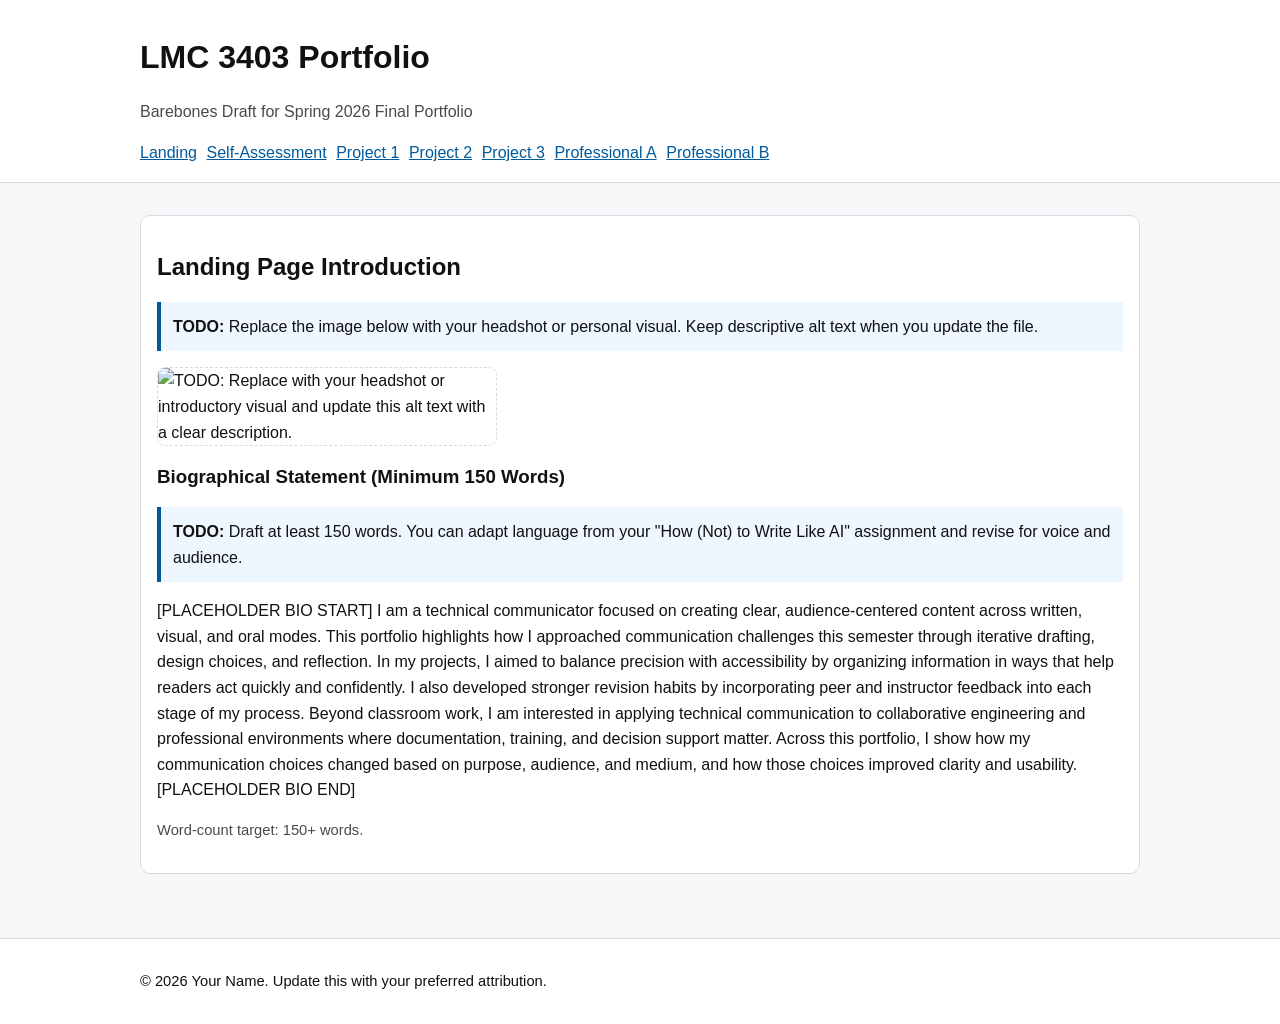
==== index.html @ 91075c49 "Scaffold barebones LMC 3403 GitHub Pages portfolio site" ====
<!doctype html>
<html lang="en">
  <head>
    <meta charset="UTF-8" />
    <meta name="viewport" content="width=device-width, initial-scale=1.0" />
    <title>LMC 3403 Portfolio | Landing</title>
    <link rel="stylesheet" href="assets/css/styles.css" />
  </head>
  <body>
    <a class="skip-link" href="#main-content">Skip to main content</a>

    <header class="site-header">
      <div class="header-inner">
        <h1>LMC 3403 Portfolio</h1>
        <p class="muted">Barebones Draft for Spring 2026 Final Portfolio</p>
        <nav aria-label="Primary">
          <ul>
            <li><a href="index.html">Landing</a></li>
            <li><a href="self-assessment.html">Self-Assessment</a></li>
            <li><a href="projects/project-1.html">Project 1</a></li>
            <li><a href="projects/project-2.html">Project 2</a></li>
            <li><a href="projects/project-3.html">Project 3</a></li>
            <li><a href="professional/proj-a.html">Professional A</a></li>
            <li><a href="professional/proj-b.html">Professional B</a></li>
          </ul>
        </nav>
      </div>
    </header>

    <main id="main-content">
      <div class="main-inner">
        <section aria-labelledby="intro-heading">
          <h2 id="intro-heading">Landing Page Introduction</h2>
          <p class="todo"><strong>TODO:</strong> Replace the image below with your headshot or personal visual. Keep descriptive alt text when you update the file.</p>
          <img
            class="placeholder-image"
            src="assets/images/headshot-placeholder.jpg"
            alt="TODO: Replace with your headshot or introductory visual and update this alt text with a clear description."
          />

          <h3>Biographical Statement (Minimum 150 Words)</h3>
          <p class="todo"><strong>TODO:</strong> Draft at least 150 words. You can adapt language from your "How (Not) to Write Like AI" assignment and revise for voice and audience.</p>
          <p>
            [PLACEHOLDER BIO START] I am a technical communicator focused on creating clear, audience-centered content across written, visual, and oral modes.
            This portfolio highlights how I approached communication challenges this semester through iterative drafting, design choices, and reflection. In
            my projects, I aimed to balance precision with accessibility by organizing information in ways that help readers act quickly and confidently.
            I also developed stronger revision habits by incorporating peer and instructor feedback into each stage of my process. Beyond classroom work,
            I am interested in applying technical communication to collaborative engineering and professional environments where documentation, training,
            and decision support matter. Across this portfolio, I show how my communication choices changed based on purpose, audience, and medium, and
            how those choices improved clarity and usability. [PLACEHOLDER BIO END]
          </p>
          <p class="small muted">Word-count target: 150+ words.</p>
        </section>
      </div>
    </main>

    <footer class="site-footer">
      <div class="footer-inner small">
        <p>© 2026 Your Name. Update this with your preferred attribution.</p>
      </div>
    </footer>
  </body>
</html>
---- assets/css/styles.css ----
:root {
  --bg: #f7f7f9;
  --surface: #ffffff;
  --text: #111111;
  --muted: #4a4a4a;
  --accent: #005a9c;
  --border: #d7dbe0;
}

* {
  box-sizing: border-box;
}

html,
body {
  margin: 0;
  padding: 0;
  background: var(--bg);
  color: var(--text);
  font-family: "Segoe UI", "Helvetica Neue", Arial, sans-serif;
  line-height: 1.6;
}

.skip-link {
  position: absolute;
  left: -9999px;
  top: 0;
  background: var(--text);
  color: #fff;
  padding: 0.5rem 0.75rem;
}

.skip-link:focus {
  left: 0.5rem;
  top: 0.5rem;
  z-index: 1000;
}

.site-header,
.site-footer {
  background: var(--surface);
  border-bottom: 1px solid var(--border);
}

.site-footer {
  border-top: 1px solid var(--border);
  border-bottom: 0;
  margin-top: 2rem;
}

.header-inner,
.main-inner,
.footer-inner {
  width: min(1000px, 92vw);
  margin: 0 auto;
  padding: 1rem 0;
}

h1,
h2,
h3 {
  line-height: 1.25;
}

nav ul {
  list-style: none;
  display: flex;
  flex-wrap: wrap;
  gap: 0.6rem;
  padding: 0;
  margin: 0.5rem 0 0;
}

nav a,
.inline-link {
  color: var(--accent);
  text-decoration: underline;
}

main section {
  background: var(--surface);
  border: 1px solid var(--border);
  border-radius: 10px;
  padding: 1rem;
  margin: 1rem 0;
}

.muted {
  color: var(--muted);
}

.todo {
  background: #eef6ff;
  border-left: 4px solid var(--accent);
  padding: 0.75rem;
  margin: 1rem 0;
}

.grid {
  display: grid;
  grid-template-columns: repeat(auto-fit, minmax(220px, 1fr));
  gap: 0.8rem;
}

.card {
  border: 1px solid var(--border);
  border-radius: 8px;
  padding: 0.8rem;
  background: #fbfcfd;
}

.placeholder-image {
  width: 100%;
  max-width: 340px;
  border: 1px dashed var(--border);
  border-radius: 8px;
  display: block;
}

.small {
  font-size: 0.92rem;
}

@media (max-width: 650px) {
  .header-inner,
  .main-inner,
  .footer-inner {
    width: 94vw;
  }
}
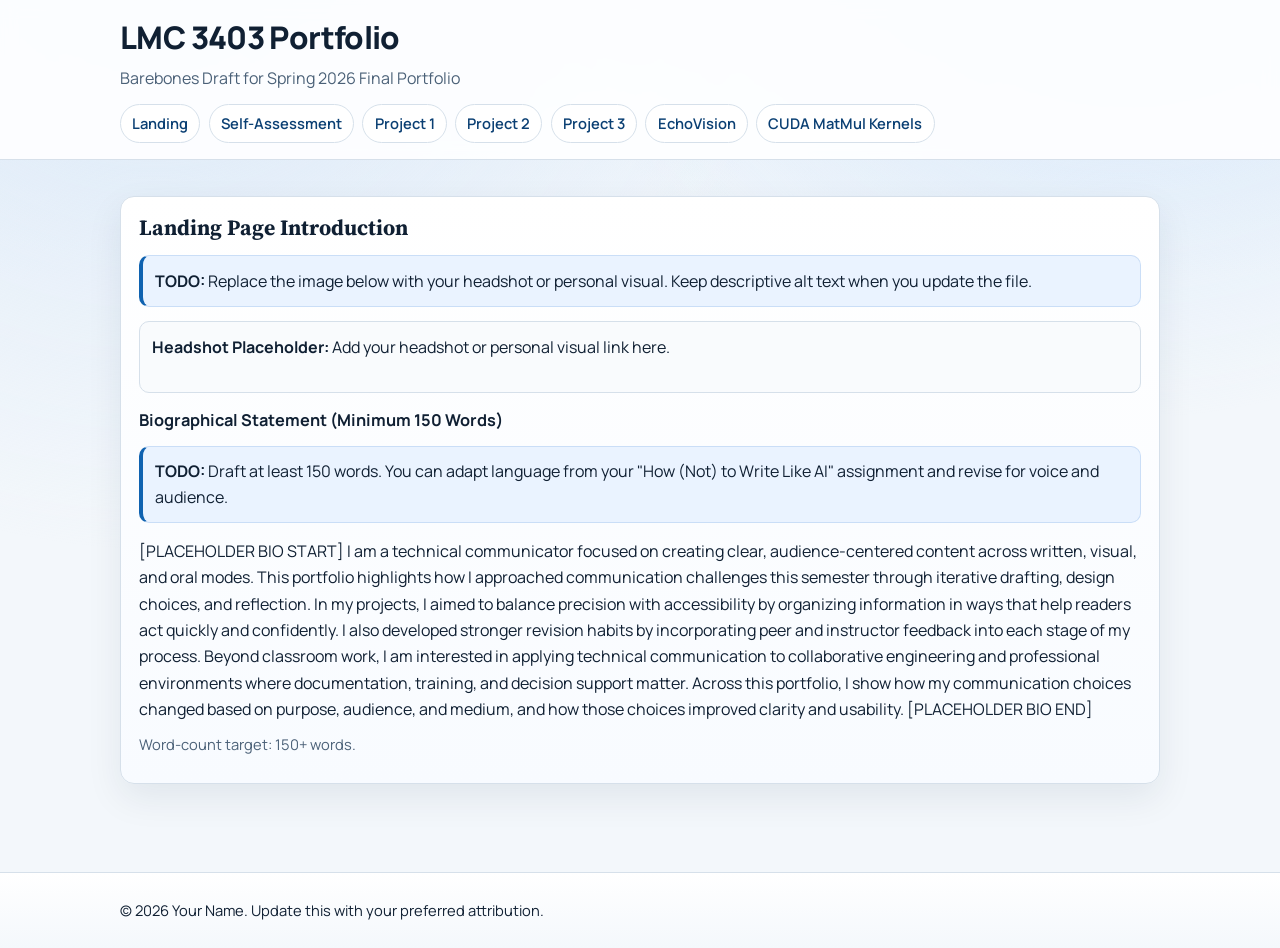
==== commit f4158547: "Restyle portfolio pages and finalize project intros/layout" ====
--- a/index.html
+++ b/index.html
@@ -4,7 +4,7 @@
     <meta charset="UTF-8" />
     <meta name="viewport" content="width=device-width, initial-scale=1.0" />
     <title>LMC 3403 Portfolio | Landing</title>
-    <link rel="stylesheet" href="assets/css/styles.css" />
+    <link rel="stylesheet" href="css/styles.css" />
   </head>
   <body>
     <a class="skip-link" href="#main-content">Skip to main content</a>
@@ -20,8 +20,8 @@
             <li><a href="projects/project-1.html">Project 1</a></li>
             <li><a href="projects/project-2.html">Project 2</a></li>
             <li><a href="projects/project-3.html">Project 3</a></li>
-            <li><a href="professional/proj-a.html">Professional A</a></li>
-            <li><a href="professional/proj-b.html">Professional B</a></li>
+            <li><a href="professional/proj-a.html">EchoVision</a></li>
+            <li><a href="professional/proj-b.html">CUDA MatMul Kernels</a></li>
           </ul>
         </nav>
       </div>
@@ -32,11 +32,7 @@
         <section aria-labelledby="intro-heading">
           <h2 id="intro-heading">Landing Page Introduction</h2>
           <p class="todo"><strong>TODO:</strong> Replace the image below with your headshot or personal visual. Keep descriptive alt text when you update the file.</p>
-          <img
-            class="placeholder-image"
-            src="assets/images/headshot-placeholder.jpg"
-            alt="TODO: Replace with your headshot or introductory visual and update this alt text with a clear description."
-          />
+          <p class="card"><strong>Headshot Placeholder:</strong> Add your headshot or personal visual link here.</p>
 
           <h3>Biographical Statement (Minimum 150 Words)</h3>
           <p class="todo"><strong>TODO:</strong> Draft at least 150 words. You can adapt language from your "How (Not) to Write Like AI" assignment and revise for voice and audience.</p>
--- a/css/styles.css
+++ b/css/styles.css
@@ -0,0 +1,206 @@
+@import url('https://fonts.googleapis.com/css2?family=Manrope:wght@400;500;700;800&family=Source+Serif+4:wght@500;600&display=swap');
+
+:root {
+  --bg: #f3f7fb;
+  --bg-accent: #e9f1fa;
+  --surface: #ffffff;
+  --surface-soft: #f9fbfd;
+  --text: #102033;
+  --muted: #4b6178;
+  --accent: #0f62b0;
+  --accent-2: #0a3f73;
+  --border: #d6e0ea;
+  --shadow: 0 14px 36px rgba(12, 39, 66, 0.08);
+}
+
+* {
+  box-sizing: border-box;
+}
+
+html,
+body {
+  margin: 0;
+  padding: 0;
+  color: var(--text);
+  font-family: 'Manrope', 'Avenir Next', 'Segoe UI', sans-serif;
+  line-height: 1.65;
+  background:
+    radial-gradient(circle at 12% -10%, #dbe9f8 0%, transparent 42%),
+    radial-gradient(circle at 88% -20%, #d3e6fa 0%, transparent 38%),
+    linear-gradient(180deg, var(--bg-accent) 0%, var(--bg) 280px);
+}
+
+.skip-link {
+  position: absolute;
+  left: -9999px;
+  top: 0;
+  background: var(--text);
+  color: #fff;
+  padding: 0.55rem 0.8rem;
+  border-radius: 0.4rem;
+}
+
+.skip-link:focus {
+  left: 0.75rem;
+  top: 0.75rem;
+  z-index: 1000;
+}
+
+.site-header {
+  position: sticky;
+  top: 0;
+  z-index: 20;
+  backdrop-filter: blur(8px);
+  background: rgba(255, 255, 255, 0.88);
+  border-bottom: 1px solid var(--border);
+}
+
+.site-footer {
+  background: linear-gradient(180deg, #ffffff 0%, #f4f8fc 100%);
+  border-top: 1px solid var(--border);
+  margin-top: 2.5rem;
+}
+
+.header-inner,
+.main-inner,
+.footer-inner {
+  width: min(1040px, 92vw);
+  margin: 0 auto;
+}
+
+.header-inner {
+  padding: 1.1rem 0 0.95rem;
+}
+
+.main-inner {
+  padding: 1.3rem 0 2rem;
+}
+
+.footer-inner {
+  padding: 1rem 0;
+}
+
+h1,
+h2,
+h3 {
+  line-height: 1.22;
+  margin: 0;
+}
+
+h1 {
+  font-size: clamp(1.45rem, 2.5vw, 1.95rem);
+  font-weight: 800;
+  letter-spacing: -0.02em;
+}
+
+h2 {
+  font-size: clamp(1.12rem, 1.7vw, 1.36rem);
+  font-family: 'Source Serif 4', Georgia, serif;
+  margin-bottom: 0.65rem;
+}
+
+h3 {
+  font-size: 1.02rem;
+  margin-top: 1.15rem;
+}
+
+p {
+  margin: 0.6rem 0;
+}
+
+.muted {
+  color: var(--muted);
+}
+
+nav ul {
+  list-style: none;
+  display: flex;
+  flex-wrap: wrap;
+  gap: 0.52rem;
+  padding: 0;
+  margin: 0.75rem 0 0;
+}
+
+nav a {
+  display: inline-block;
+  padding: 0.42rem 0.7rem;
+  border-radius: 999px;
+  border: 1px solid var(--border);
+  text-decoration: none;
+  color: var(--accent-2);
+  font-weight: 600;
+  font-size: 0.92rem;
+  background: #fff;
+  transition: all 0.18s ease;
+}
+
+nav a:hover,
+nav a:focus-visible {
+  border-color: #b8cee5;
+  background: #edf5fe;
+  color: var(--accent);
+}
+
+main section {
+  background: var(--surface);
+  border: 1px solid var(--border);
+  border-radius: 14px;
+  padding: 1.05rem 1.1rem;
+  margin: 1rem 0;
+  box-shadow: var(--shadow);
+}
+
+.main-inner > section:first-of-type {
+  background: linear-gradient(180deg, #ffffff 0%, #f8fbff 100%);
+}
+
+.todo {
+  background: #eaf3ff;
+  border: 1px solid #cadef7;
+  border-left: 4px solid var(--accent);
+  border-radius: 10px;
+  padding: 0.72rem 0.8rem;
+  margin: 0.9rem 0;
+}
+
+.grid {
+  display: grid;
+  grid-template-columns: repeat(auto-fit, minmax(220px, 1fr));
+  gap: 0.72rem;
+}
+
+.card {
+  border: 1px solid var(--border);
+  border-radius: 10px;
+  padding: 0.78rem;
+  background: var(--surface-soft);
+  min-height: 72px;
+}
+
+.inline-link {
+  color: var(--accent);
+  text-decoration: underline;
+  text-decoration-thickness: 1.5px;
+  text-underline-offset: 2px;
+  word-break: break-word;
+}
+
+.small {
+  font-size: 0.92rem;
+}
+
+@media (max-width: 720px) {
+  .header-inner,
+  .main-inner,
+  .footer-inner {
+    width: 94vw;
+  }
+
+  .header-inner {
+    padding-top: 0.8rem;
+  }
+
+  main section {
+    padding: 0.95rem;
+  }
+}
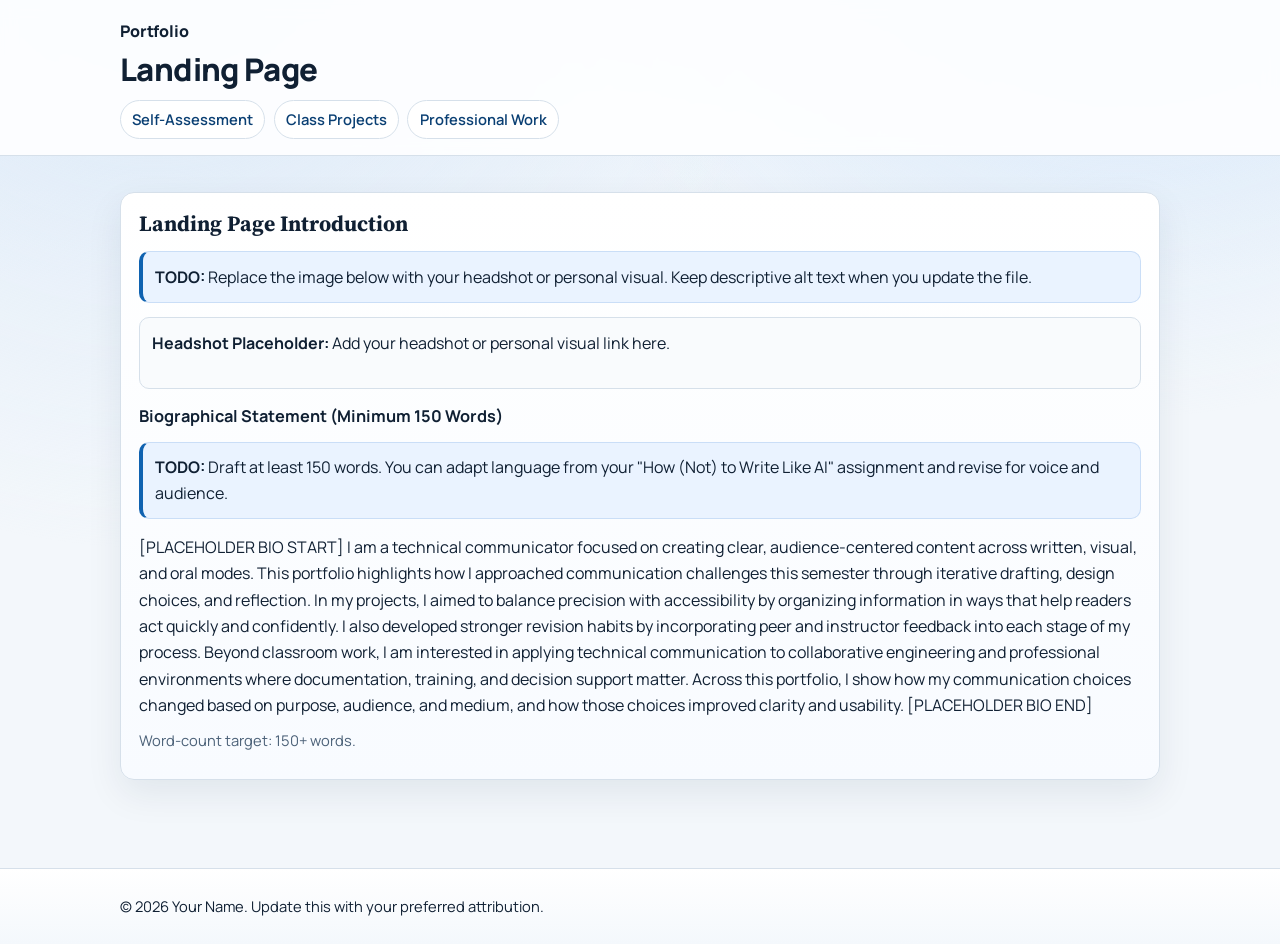
==== commit 79d1cc08: "Refine portfolio structure, navigation, and project content" ====
--- a/index.html
+++ b/index.html
@@ -3,7 +3,7 @@
   <head>
     <meta charset="UTF-8" />
     <meta name="viewport" content="width=device-width, initial-scale=1.0" />
-    <title>LMC 3403 Portfolio | Landing</title>
+    <title>Portfolio | Landing Page</title>
     <link rel="stylesheet" href="css/styles.css" />
   </head>
   <body>
@@ -11,17 +11,13 @@
 
     <header class="site-header">
       <div class="header-inner">
-        <h1>LMC 3403 Portfolio</h1>
-        <p class="muted">Barebones Draft for Spring 2026 Final Portfolio</p>
+        <p class="site-brand"><a href="index.html">Portfolio</a></p>
+        <h1>Landing Page</h1>
         <nav aria-label="Primary">
           <ul>
-            <li><a href="index.html">Landing</a></li>
             <li><a href="self-assessment.html">Self-Assessment</a></li>
-            <li><a href="projects/project-1.html">Project 1</a></li>
-            <li><a href="projects/project-2.html">Project 2</a></li>
-            <li><a href="projects/project-3.html">Project 3</a></li>
-            <li><a href="professional/proj-a.html">EchoVision</a></li>
-            <li><a href="professional/proj-b.html">CUDA MatMul Kernels</a></li>
+            <li><a href="class-projects.html">Class Projects</a></li>
+            <li><a href="professional-work.html">Professional Work</a></li>
           </ul>
         </nav>
       </div>
--- a/css/styles.css
+++ b/css/styles.css
@@ -72,6 +72,22 @@
   padding: 1.1rem 0 0.95rem;
 }
 
+.site-brand {
+  margin: 0 0 0.35rem;
+  font-weight: 800;
+  letter-spacing: -0.01em;
+}
+
+.site-brand a {
+  text-decoration: none;
+  color: var(--text);
+}
+
+.site-brand a:hover,
+.site-brand a:focus-visible {
+  color: var(--accent);
+}
+
 .main-inner {
   padding: 1.3rem 0 2rem;
 }
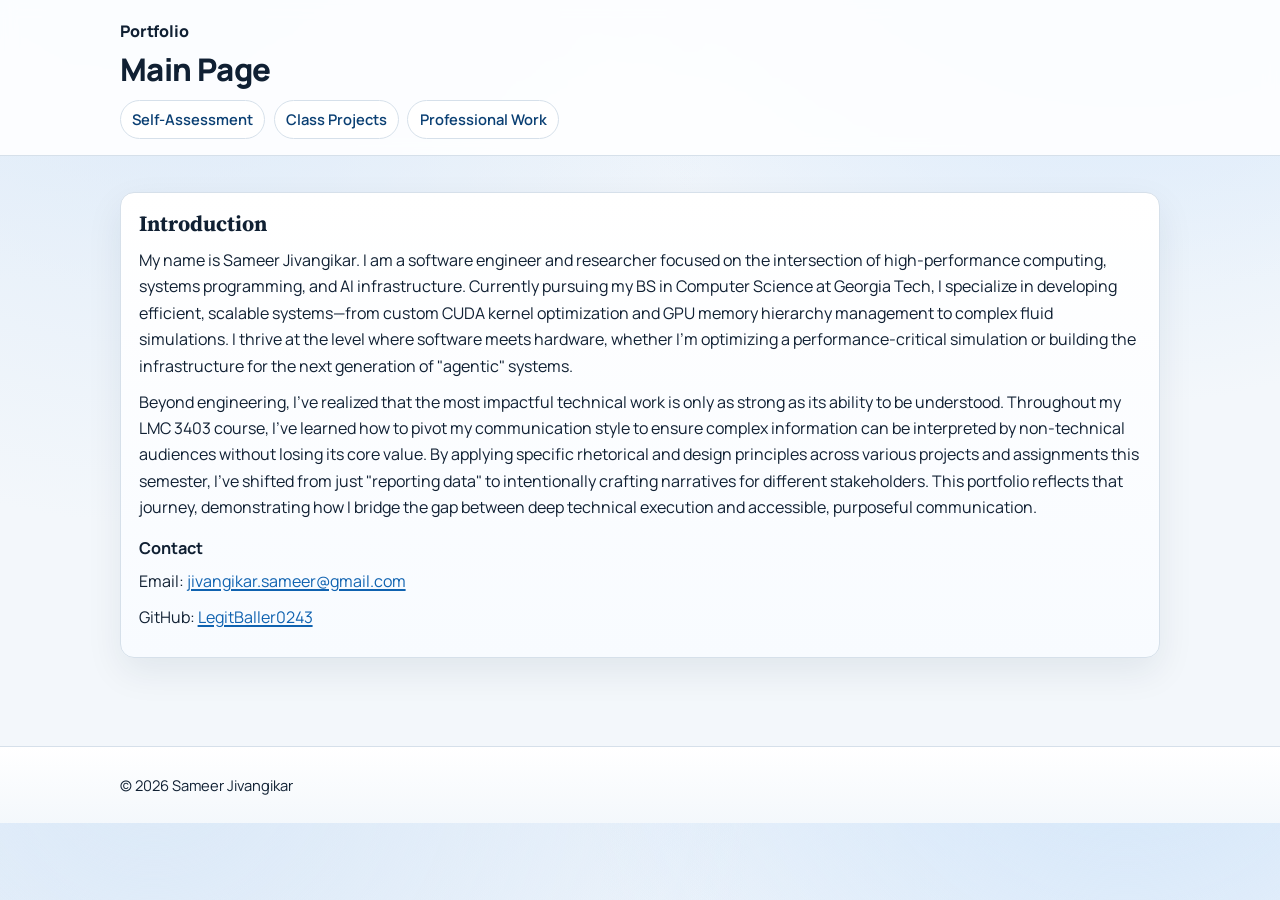
==== commit 31661c39: "Finalize portfolio content, embeds, and markdown artifact viewer" ====
--- a/index.html
+++ b/index.html
@@ -12,7 +12,7 @@
     <header class="site-header">
       <div class="header-inner">
         <p class="site-brand"><a href="index.html">Portfolio</a></p>
-        <h1>Landing Page</h1>
+        <h1>Main Page</h1>
         <nav aria-label="Primary">
           <ul>
             <li><a href="self-assessment.html">Self-Assessment</a></li>
@@ -26,29 +26,26 @@
     <main id="main-content">
       <div class="main-inner">
         <section aria-labelledby="intro-heading">
-          <h2 id="intro-heading">Landing Page Introduction</h2>
-          <p class="todo"><strong>TODO:</strong> Replace the image below with your headshot or personal visual. Keep descriptive alt text when you update the file.</p>
-          <p class="card"><strong>Headshot Placeholder:</strong> Add your headshot or personal visual link here.</p>
-
-          <h3>Biographical Statement (Minimum 150 Words)</h3>
-          <p class="todo"><strong>TODO:</strong> Draft at least 150 words. You can adapt language from your "How (Not) to Write Like AI" assignment and revise for voice and audience.</p>
+          <h2 id="intro-heading">Introduction</h2>
           <p>
-            [PLACEHOLDER BIO START] I am a technical communicator focused on creating clear, audience-centered content across written, visual, and oral modes.
-            This portfolio highlights how I approached communication challenges this semester through iterative drafting, design choices, and reflection. In
-            my projects, I aimed to balance precision with accessibility by organizing information in ways that help readers act quickly and confidently.
-            I also developed stronger revision habits by incorporating peer and instructor feedback into each stage of my process. Beyond classroom work,
-            I am interested in applying technical communication to collaborative engineering and professional environments where documentation, training,
-            and decision support matter. Across this portfolio, I show how my communication choices changed based on purpose, audience, and medium, and
-            how those choices improved clarity and usability. [PLACEHOLDER BIO END]
+          My name is Sameer Jivangikar. I am a software engineer and researcher focused on the intersection of high-performance computing, systems programming, and AI infrastructure. 
+          Currently pursuing my BS in Computer Science at Georgia Tech, I specialize in developing efficient, scalable systems—from custom CUDA kernel optimization and GPU memory hierarchy management to complex fluid simulations. 
+          I thrive at the level where software meets hardware, whether I'm optimizing a performance-critical simulation or building the infrastructure for the next generation of "agentic" systems. </p>
+          <p>
+          Beyond engineering, I’ve realized that the most impactful technical work is only as strong as its ability to be understood. Throughout my LMC 3403 course, I’ve learned how to pivot my communication style to ensure complex information can be interpreted by non-technical audiences without losing its core value. 
+          By applying specific rhetorical and design principles across various projects and assignments this semester, I’ve shifted from just "reporting data" to intentionally crafting narratives for different stakeholders. 
+          This portfolio reflects that journey, demonstrating how I bridge the gap between deep technical execution and accessible, purposeful communication.
           </p>
-          <p class="small muted">Word-count target: 150+ words.</p>
+          <h3>Contact</h3>
+          <p>Email: <a class="inline-link" href="mailto:jivangikar.sameer@gmail.com">jivangikar.sameer@gmail.com</a></p>
+          <p>GitHub: <a class="inline-link" href="https://github.com/LegitBaller0243" target="_blank" rel="noopener noreferrer">LegitBaller0243</a></p>
         </section>
       </div>
     </main>
 
     <footer class="site-footer">
       <div class="footer-inner small">
-        <p>© 2026 Your Name. Update this with your preferred attribution.</p>
+        <p>© 2026 Sameer Jivangikar</p>
       </div>
     </footer>
   </body>
--- a/css/styles.css
+++ b/css/styles.css
@@ -205,6 +205,54 @@
   font-size: 0.92rem;
 }
 
+.markdown-viewer {
+  margin-top: 0.85rem;
+  padding: 0.9rem;
+  border: 1px solid var(--border);
+  border-radius: 10px;
+  background: #ffffff;
+  max-height: 700px;
+  overflow: auto;
+}
+
+.markdown-viewer h1,
+.markdown-viewer h2,
+.markdown-viewer h3 {
+  margin-top: 1rem;
+}
+
+.markdown-viewer table {
+  width: 100%;
+  border-collapse: collapse;
+  margin: 0.8rem 0 1rem;
+  font-size: 0.92rem;
+}
+
+.markdown-viewer th,
+.markdown-viewer td {
+  border: 1px solid var(--border);
+  padding: 0.45rem 0.55rem;
+  text-align: left;
+  vertical-align: top;
+}
+
+.markdown-viewer th {
+  background: #f2f7fc;
+}
+
+.markdown-viewer code {
+  background: #f4f8fc;
+  padding: 0.08rem 0.28rem;
+  border-radius: 4px;
+}
+
+.markdown-viewer pre {
+  background: #f4f8fc;
+  padding: 0.7rem;
+  border-radius: 8px;
+  overflow: auto;
+}
+
 @media (max-width: 720px) {
   .header-inner,
   .main-inner,
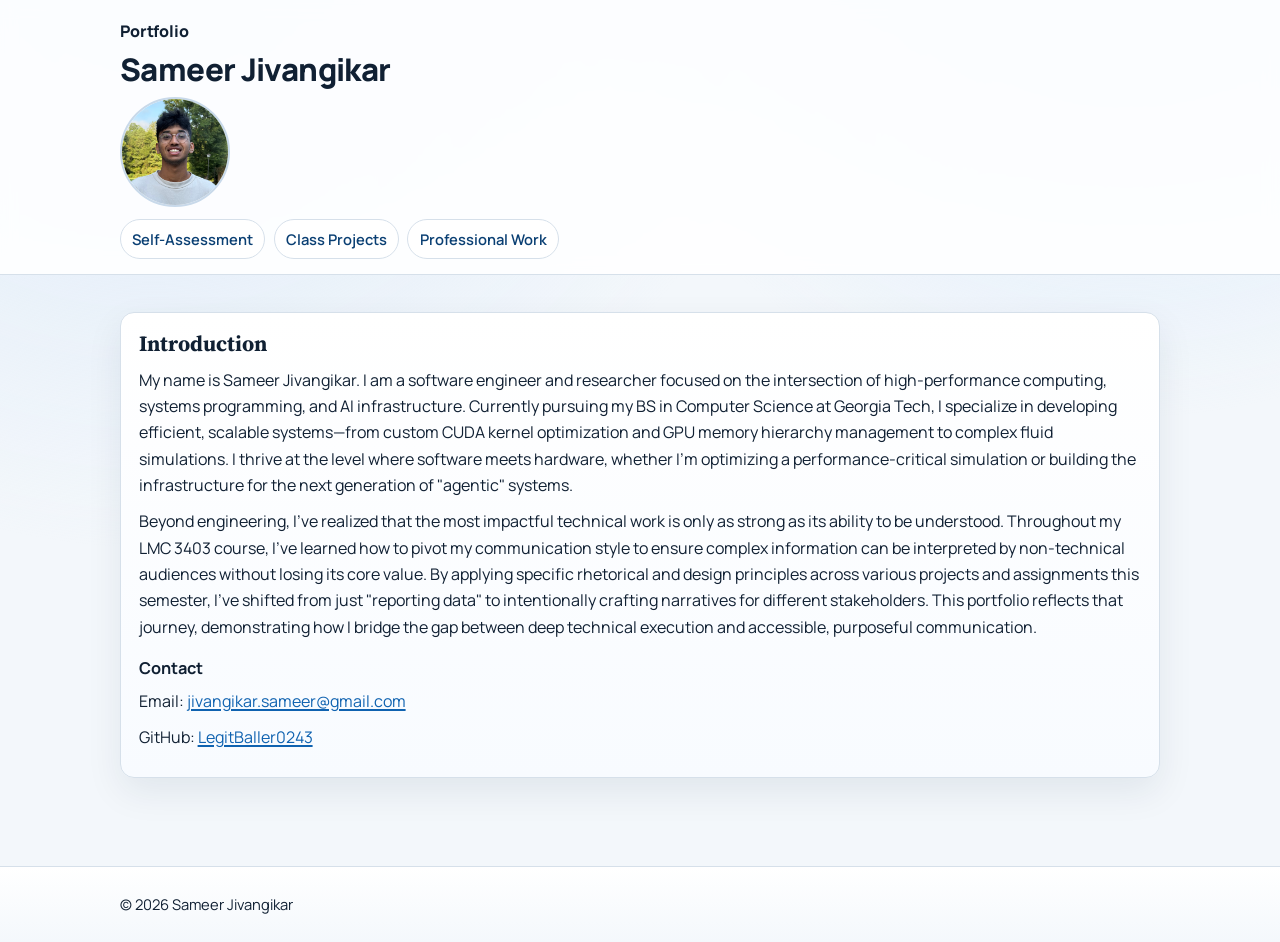
==== commit ad4bc91f: "Add profile photo and finalize portfolio page cleanup" ====
--- a/index.html
+++ b/index.html
@@ -3,7 +3,7 @@
   <head>
     <meta charset="UTF-8" />
     <meta name="viewport" content="width=device-width, initial-scale=1.0" />
-    <title>Portfolio | Landing Page</title>
+    <title>Portfolio | Sameer Jivangikar</title>
     <link rel="stylesheet" href="css/styles.css" />
   </head>
   <body>
@@ -12,7 +12,10 @@
     <header class="site-header">
       <div class="header-inner">
         <p class="site-brand"><a href="index.html">Portfolio</a></p>
-        <h1>Main Page</h1>
+        <h1>Sameer Jivangikar</h1>
+        <div class="profile-circle">
+          <img class="profile-image" src="profile.jpg" alt="Profile photo of Sameer Jivangikar" />
+        </div>
         <nav aria-label="Primary">
           <ul>
             <li><a href="self-assessment.html">Self-Assessment</a></li>
--- a/css/styles.css
+++ b/css/styles.css
@@ -88,6 +88,23 @@
   color: var(--accent);
 }
 
+.profile-circle {
+  width: 110px;
+  height: 110px;
+  border-radius: 50%;
+  border: 2px solid #c8d9ea;
+  overflow: hidden;
+  margin: 0.6rem 0 0.4rem;
+  background: #f6fbff;
+}
+
+.profile-image {
+  width: 100%;
+  height: 100%;
+  object-fit: cover;
+  display: block;
+}
+
 .main-inner {
   padding: 1.3rem 0 2rem;
 }
